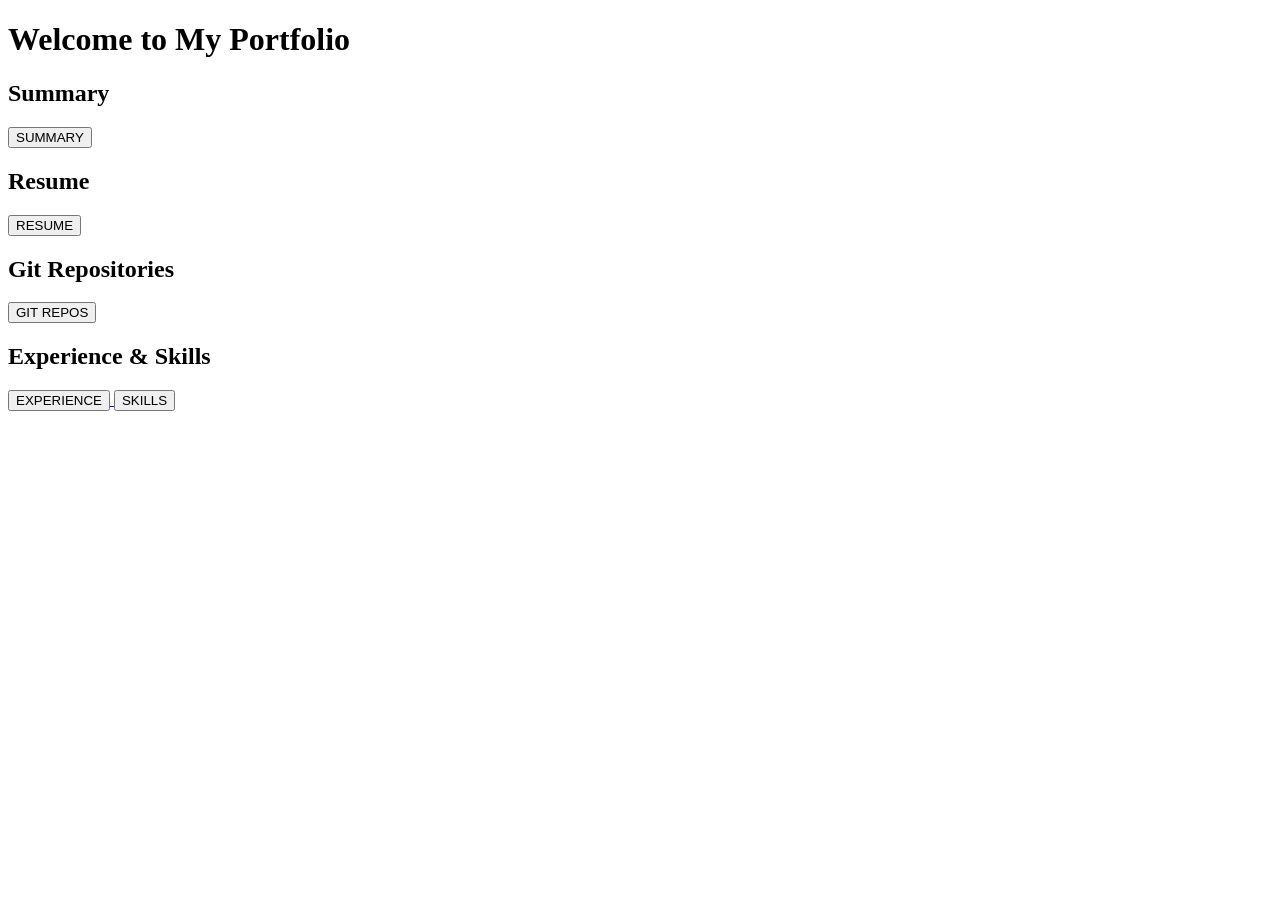
==== index.html @ b6433f0a "Add initial HTML structure for portfolio" ====
<!DOCTYPE html>
<html>
<head>
<title>My Portfolio</title>
<link rel="stylesheet" href="style.css">
</head>
<body>

<h1>Welcome to My Portfolio</h1>

<div class="container">

<div class="card">
<h2>Summary</h2>
<a href="summary.html">
<button>SUMMARY</button>
</a>
</div>

<div class="card">
<h2>Resume</h2>
<a href="resume.html">
<button>RESUME</button>
</a>
</div>

<div class="card">
<h2>Git Repositories</h2>
<a href="git.html">
<button>GIT REPOS</button>
</a>
</div>

<div class="card">
<h2>Experience & Skills</h2>
<a href="experience.html">
<button>EXPERIENCE</button>
</a>

<a href="skills.html">
<button>SKILLS</button>
</a>
</div>

</div>

</body>
</html>
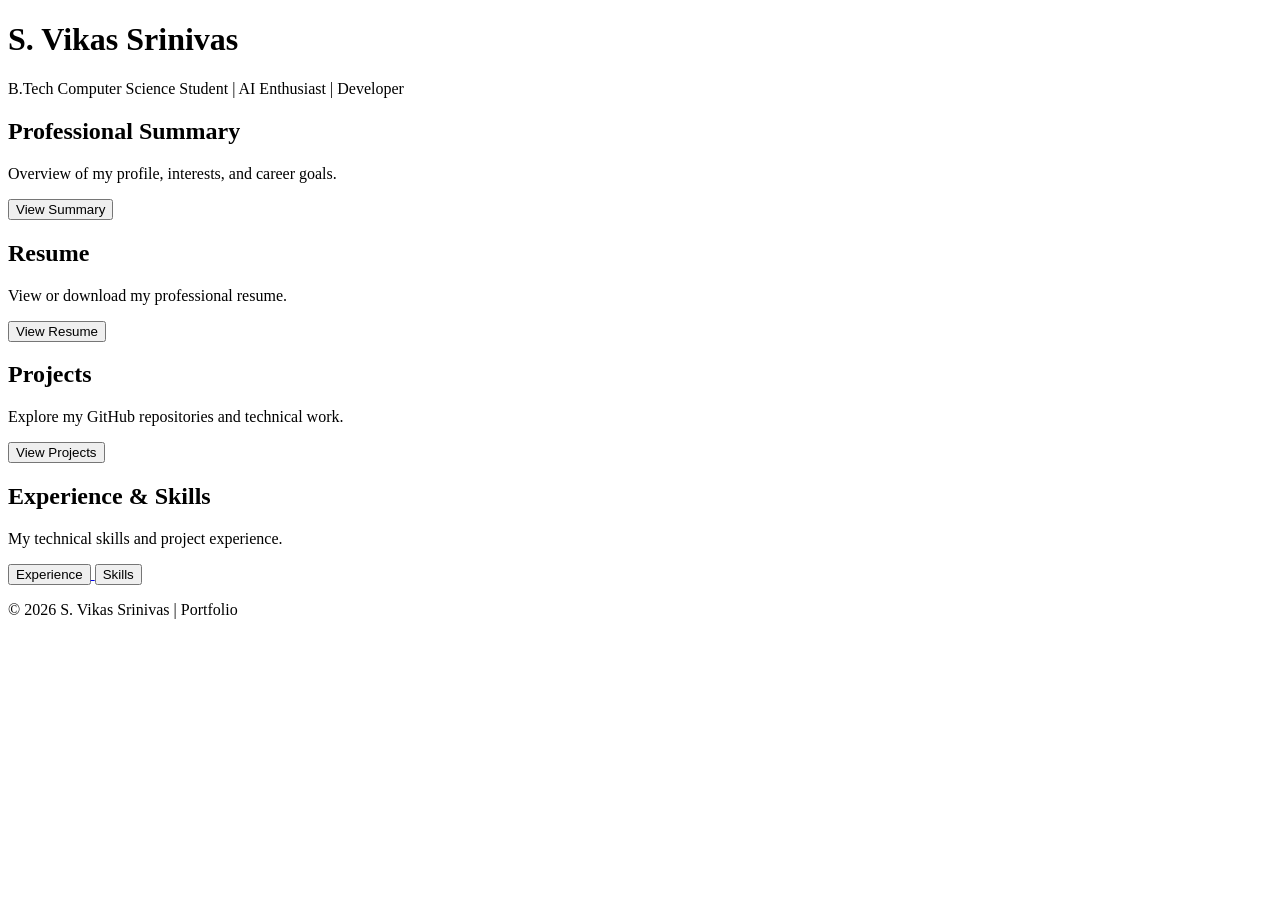
==== commit b78e66be: "Revise portfolio HTML structure and content Updated the portfolio layout and content." ====
--- a/index.html
+++ b/index.html
@@ -1,48 +1,61 @@
 <!DOCTYPE html>
 <html>
 <head>
-<title>My Portfolio</title>
+<title>Vikas Srinivas | Portfolio</title>
 <link rel="stylesheet" href="style.css">
 </head>
 <body>
 
-<h1>Welcome to My Portfolio</h1>
+<header>
+<h1>S. Vikas Srinivas</h1>
+<p>B.Tech Computer Science Student | AI Enthusiast | Developer</p>
+</header>
 
 <div class="container">
 
 <div class="card">
-<h2>Summary</h2>
+<h2>Professional Summary</h2>
+<p>Overview of my profile, interests, and career goals.</p>
 <a href="summary.html">
-<button>SUMMARY</button>
+<button>View Summary</button>
 </a>
 </div>
 
 <div class="card">
 <h2>Resume</h2>
+<p>View or download my professional resume.</p>
 <a href="resume.html">
-<button>RESUME</button>
+<button>View Resume</button>
 </a>
 </div>
 
 <div class="card">
-<h2>Git Repositories</h2>
+<h2>Projects</h2>
+<p>Explore my GitHub repositories and technical work.</p>
 <a href="git.html">
-<button>GIT REPOS</button>
+<button>View Projects</button>
 </a>
 </div>
 
 <div class="card">
 <h2>Experience & Skills</h2>
+<p>My technical skills and project experience.</p>
+
 <a href="experience.html">
-<button>EXPERIENCE</button>
+<button>Experience</button>
 </a>
 
 <a href="skills.html">
-<button>SKILLS</button>
+<button>Skills</button>
 </a>
+
 </div>
 
 </div>
 
+<footer>
+<p>© 2026 S. Vikas Srinivas | Portfolio</p>
+</footer>
+
 </body>
 </html>
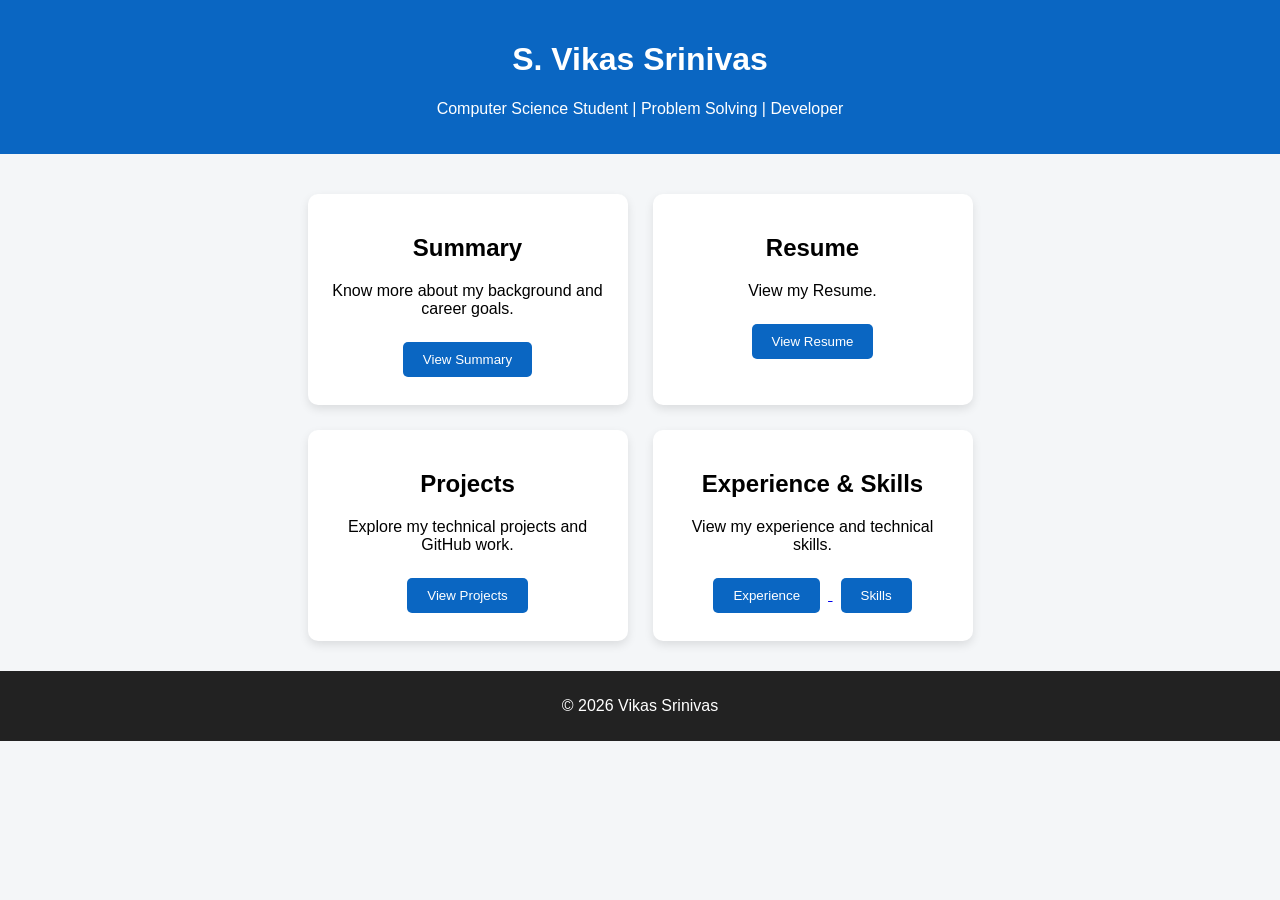
==== commit f8a9893d: "Refactor index.html for improved structure and styling" ====
--- a/index.html
+++ b/index.html
@@ -2,59 +2,63 @@
 <html>
 <head>
 <title>Vikas Srinivas | Portfolio</title>
+
+<!-- Google Font -->
+<link href="https://fonts.googleapis.com/css2?family=Poppins:wght@300;400;600&display=swap" rel="stylesheet">
+
 <link rel="stylesheet" href="style.css">
 </head>
 <body>
 
-<header>
+<header class="header">
 <h1>S. Vikas Srinivas</h1>
-<p>B.Tech Computer Science Student | AI Enthusiast | Developer</p>
+<p class="subtitle">Computer Science Student | Problem Solving | Developer</p>
 </header>
 
 <div class="container">
 
 <div class="card">
-<h2>Professional Summary</h2>
-<p>Overview of my profile, interests, and career goals.</p>
+<h2>Summary</h2>
+<p>Know more about my background and career goals.</p>
 <a href="summary.html">
-<button>View Summary</button>
+<button class="btn">View Summary</button>
 </a>
 </div>
 
 <div class="card">
 <h2>Resume</h2>
-<p>View or download my professional resume.</p>
+<p>View my Resume.</p>
 <a href="resume.html">
-<button>View Resume</button>
+<button class="btn">View Resume</button>
 </a>
 </div>
 
 <div class="card">
 <h2>Projects</h2>
-<p>Explore my GitHub repositories and technical work.</p>
+<p>Explore my technical projects and GitHub work.</p>
 <a href="git.html">
-<button>View Projects</button>
+<button class="btn">View Projects</button>
 </a>
 </div>
 
 <div class="card">
 <h2>Experience & Skills</h2>
-<p>My technical skills and project experience.</p>
+<p>View my experience and technical skills.</p>
 
 <a href="experience.html">
-<button>Experience</button>
+<button class="btn">Experience</button>
 </a>
 
 <a href="skills.html">
-<button>Skills</button>
+<button class="btn">Skills</button>
 </a>
 
 </div>
 
 </div>
 
-<footer>
-<p>© 2026 S. Vikas Srinivas | Portfolio</p>
+<footer class="footer">
+<p>© 2026 Vikas Srinivas</p>
 </footer>
 
 </body>
--- a/style.css
+++ b/style.css
@@ -0,0 +1,53 @@
+body {
+font-family: Arial, sans-serif;
+margin: 0;
+background-color: #f4f6f8;
+text-align: center;
+}
+
+header {
+background-color: #0a66c2;
+color: white;
+padding: 20px;
+}
+
+.container {
+display: grid;
+grid-template-columns: repeat(2, 320px);
+gap: 25px;
+justify-content: center;
+margin-top: 40px;
+}
+
+.card {
+background: white;
+padding: 20px;
+border-radius: 10px;
+box-shadow: 0px 4px 10px rgba(0,0,0,0.1);
+}
+
+.card:hover {
+transform: scale(1.03);
+transition: 0.3s;
+}
+
+button {
+background-color: #0a66c2;
+color: white;
+border: none;
+padding: 10px 20px;
+margin: 8px;
+border-radius: 5px;
+cursor: pointer;
+}
+
+button:hover {
+background-color: #004182;
+}
+
+footer {
+margin-top: 30px;
+padding: 10px;
+background-color: #222;
+color: white;
+}
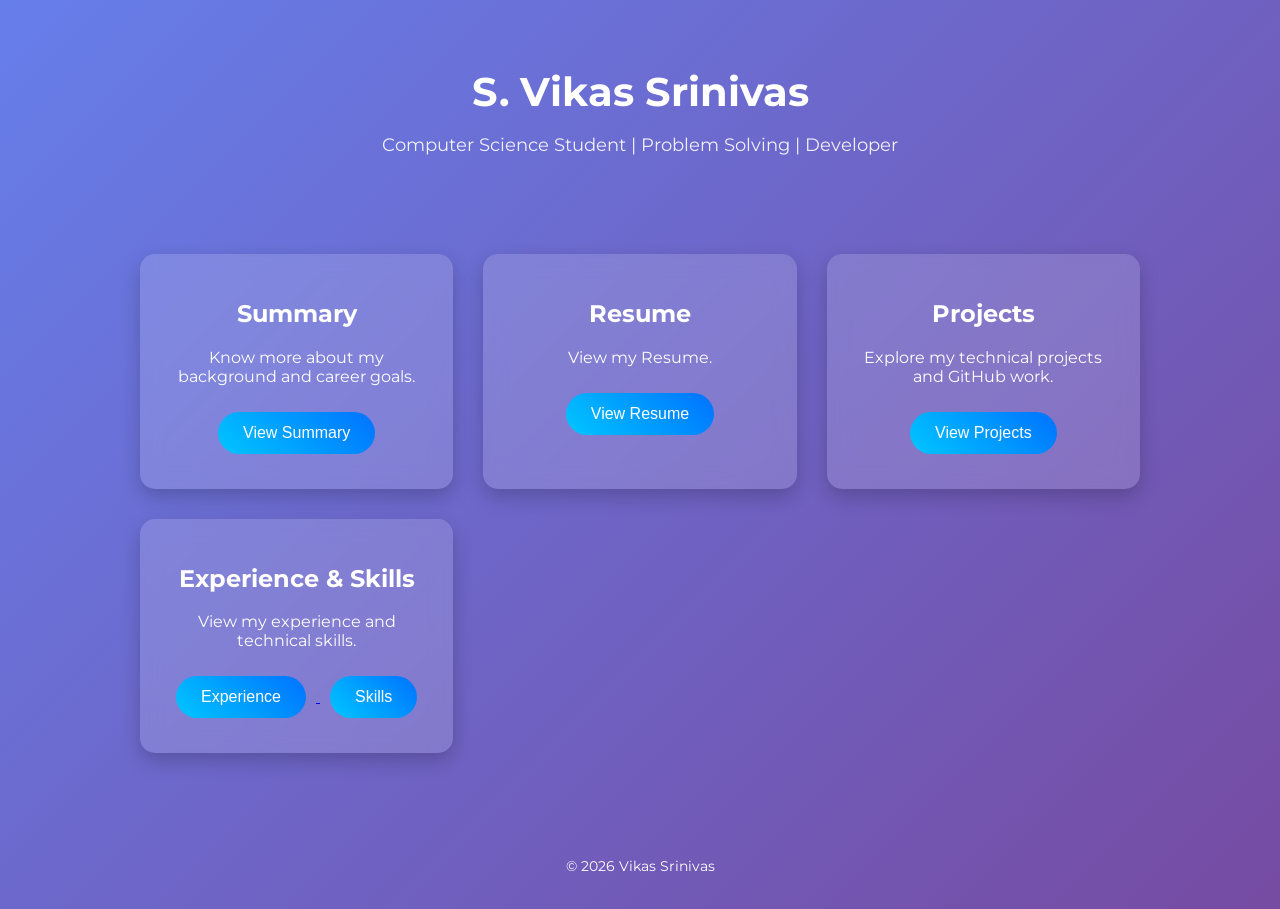
==== commit 7fed553b: "Change font to Montserrat in index.html Updated font from Poppins to Montserrat and adjusted HTML st" ====
--- a/index.html
+++ b/index.html
@@ -4,7 +4,7 @@
 <title>Vikas Srinivas | Portfolio</title>
 
 <!-- Google Font -->
-<link href="https://fonts.googleapis.com/css2?family=Poppins:wght@300;400;600&display=swap" rel="stylesheet">
+<link href="https://fonts.googleapis.com/css2?family=Montserrat:wght@300;400;600&display=swap" rel="stylesheet">
 
 <link rel="stylesheet" href="style.css">
 </head>
@@ -63,3 +63,4 @@
 
 </body>
 </html>
+
--- a/style.css
+++ b/style.css
@@ -1,53 +1,81 @@
+/* Modern font */
 body {
-font-family: Arial, sans-serif;
+font-family: 'Montserrat', sans-serif;
 margin: 0;
-background-color: #f4f6f8;
-text-align: center;
+padding: 0;
+background: linear-gradient(135deg, #667eea, #764ba2);
+color: #333;
 }
 
-header {
-background-color: #0a66c2;
+/* Header */
+.header {
+text-align: center;
+padding: 40px;
 color: white;
-padding: 20px;
 }
 
+.header h1 {
+font-size: 40px;
+margin-bottom: 10px;
+}
+
+.subtitle {
+font-size: 18px;
+opacity: 0.9;
+}
+
+/* Container grid */
 .container {
 display: grid;
-grid-template-columns: repeat(2, 320px);
-gap: 25px;
-justify-content: center;
-margin-top: 40px;
+grid-template-columns: repeat(auto-fit, minmax(300px, 1fr));
+gap: 30px;
+padding: 40px;
+max-width: 1000px;
+margin: auto;
 }
 
+/* Glass cards */
 .card {
-background: white;
-padding: 20px;
-border-radius: 10px;
-box-shadow: 0px 4px 10px rgba(0,0,0,0.1);
-}
-
-.card:hover {
-transform: scale(1.03);
+background: rgba(255, 255, 255, 0.15);
+backdrop-filter: blur(10px);
+border-radius: 15px;
+padding: 25px;
+text-align: center;
+color: white;
+box-shadow: 0 8px 20px rgba(0,0,0,0.2);
 transition: 0.3s;
 }
 
-button {
-background-color: #0a66c2;
-color: white;
-border: none;
-padding: 10px 20px;
-margin: 8px;
-border-radius: 5px;
-cursor: pointer;
+/* Hover animation */
+.card:hover {
+transform: translateY(-10px) scale(1.03);
+box-shadow: 0 15px 30px rgba(0,0,0,0.3);
 }
 
-button:hover {
-background-color: #004182;
+/* Buttons */
+.btn {
+background: linear-gradient(45deg, #00c6ff, #0072ff);
+border: none;
+padding: 12px 25px;
+margin: 10px;
+color: white;
+font-size: 16px;
+border-radius: 25px;
+cursor: pointer;
+transition: 0.3s;
 }
 
-footer {
+/* Button hover */
+.btn:hover {
+background: linear-gradient(45deg, #ff512f, #dd2476);
+transform: scale(1.05);
+}
+
+/* Footer */
+.footer {
+text-align: center;
+padding: 20px;
+color: white;
 margin-top: 30px;
-padding: 10px;
-background-color: #222;
-color: white;
+font-size: 14px;
 }
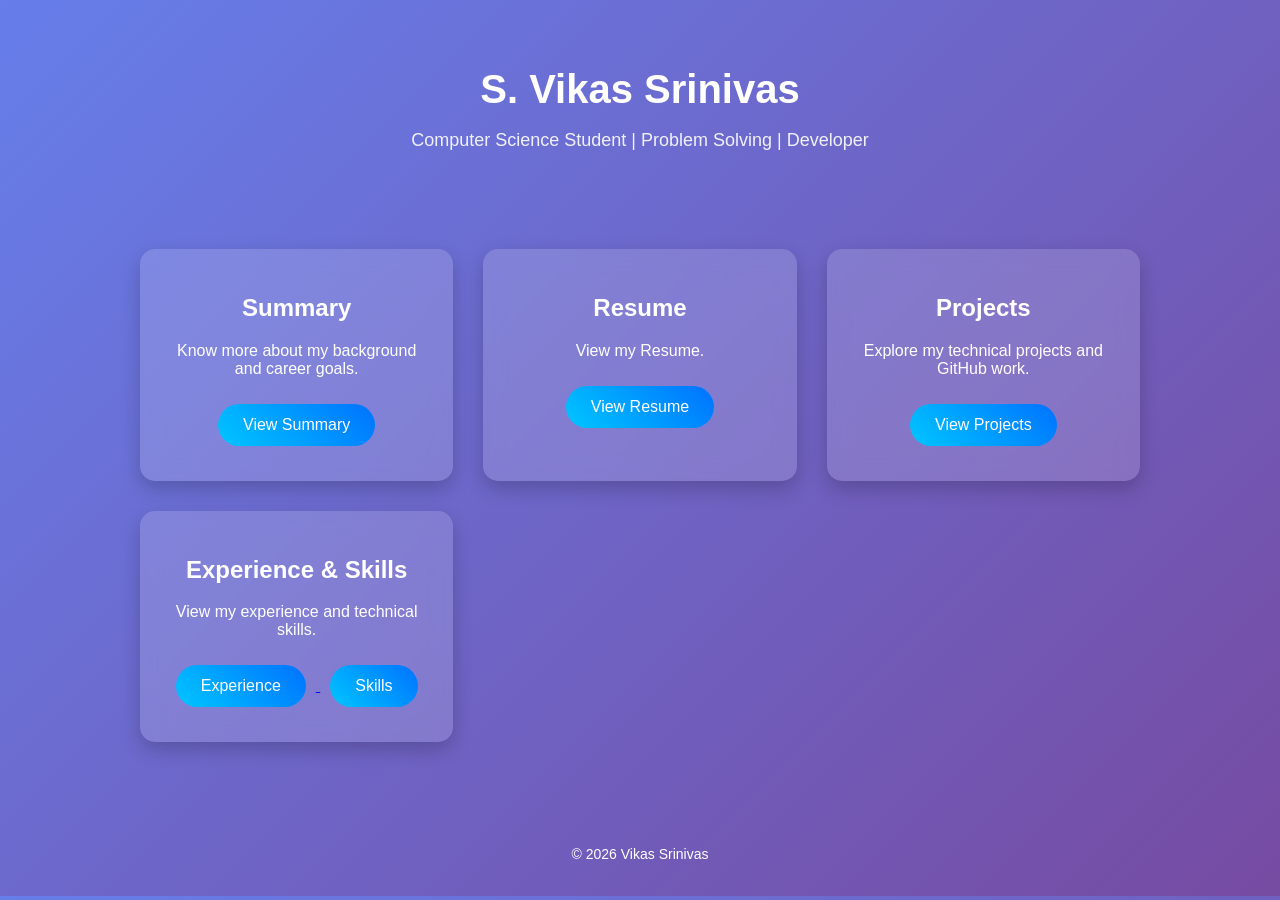
==== commit ed5ccd19: "Update font from Montserrat to Raleway in portfolio" ====
--- a/index.html
+++ b/index.html
@@ -4,7 +4,7 @@
 <title>Vikas Srinivas | Portfolio</title>
 
 <!-- Google Font -->
-<link href="https://fonts.googleapis.com/css2?family=Montserrat:wght@300;400;600&display=swap" rel="stylesheet">
+<link href="https://fonts.googleapis.com/css2?family=Raleway:wght@300;400;600&display=swap" rel="stylesheet">
 
 <link rel="stylesheet" href="style.css">
 </head>
@@ -64,3 +64,4 @@
 </body>
 </html>
 
+
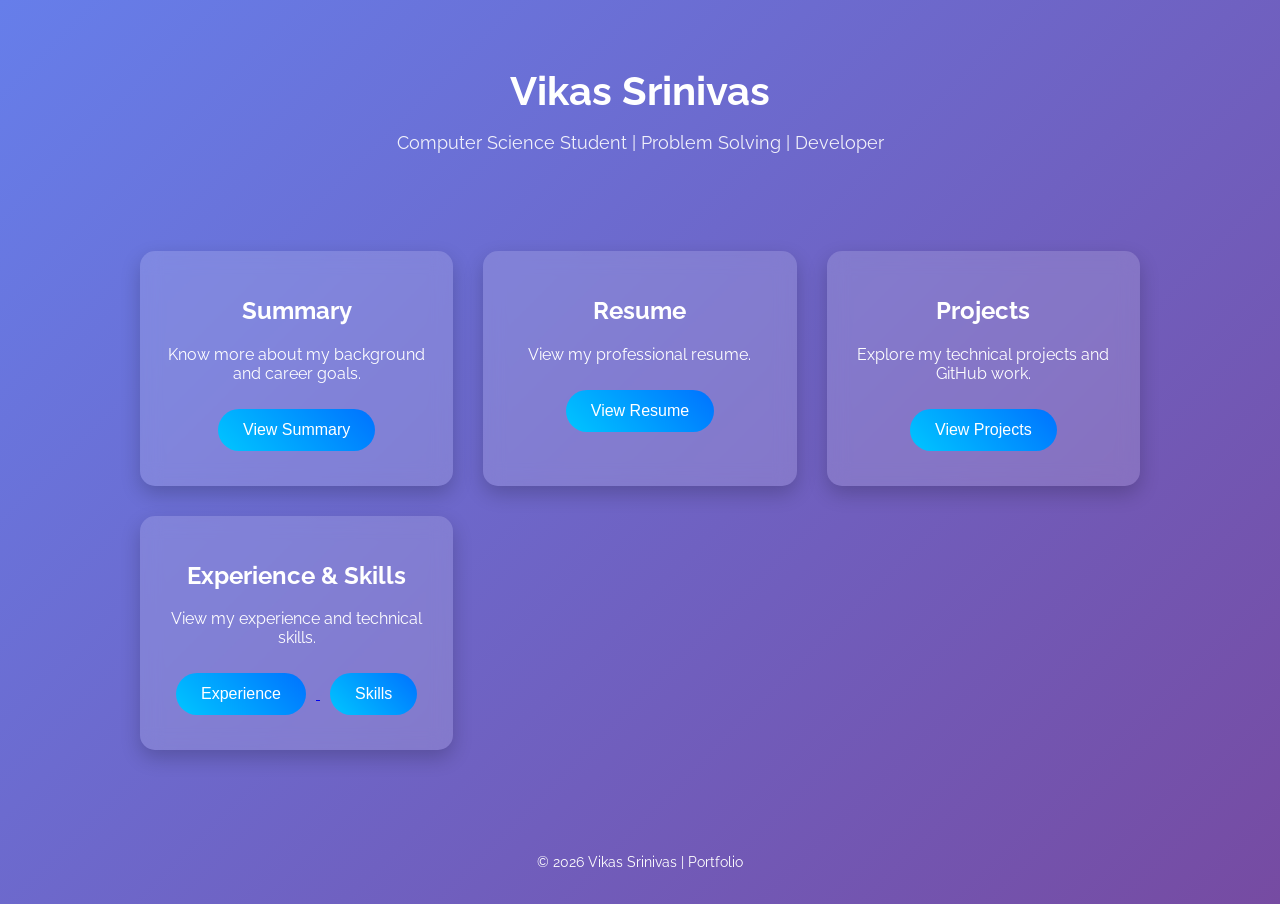
==== commit e9f6bf6f: "Refactor index.html for better structure and styles Updated HTML structure and improved formatting." ====
--- a/index.html
+++ b/index.html
@@ -1,49 +1,82 @@
 <!DOCTYPE html>
 <html>
 <head>
-<title>Vikas Srinivas | Portfolio</title>
 
-<!-- Google Font -->
-<link href="https://fonts.googleapis.com/css2?family=Raleway:wght@300;400;600&display=swap" rel="stylesheet">
+<title> Vikas Srinivas | Portfolio</title>
+
+<!-- Raleway Font -->
+<link href="https://fonts.googleapis.com/css2?family=Raleway:wght@300;400;500;600;700&display=swap" rel="stylesheet">
 
 <link rel="stylesheet" href="style.css">
+
 </head>
+
 <body>
 
 <header class="header">
-<h1>S. Vikas Srinivas</h1>
-<p class="subtitle">Computer Science Student | Problem Solving | Developer</p>
+
+<h1 class="name"> Vikas Srinivas</h1>
+
+<p class="subtitle">
+Computer Science Student | Problem Solving | Developer
+</p>
+
 </header>
 
-<div class="container">
+<main class="container">
 
 <div class="card">
+
 <h2>Summary</h2>
-<p>Know more about my background and career goals.</p>
+
+<p>
+Know more about my background and career goals.
+</p>
+
 <a href="summary.html">
 <button class="btn">View Summary</button>
 </a>
+
 </div>
 
+
 <div class="card">
+
 <h2>Resume</h2>
-<p>View my Resume.</p>
+
+<p>
+View my professional resume.
+</p>
+
 <a href="resume.html">
 <button class="btn">View Resume</button>
 </a>
+
 </div>
 
+
 <div class="card">
+
 <h2>Projects</h2>
-<p>Explore my technical projects and GitHub work.</p>
+
+<p>
+Explore my technical projects and GitHub work.
+</p>
+
 <a href="git.html">
 <button class="btn">View Projects</button>
 </a>
+
 </div>
 
+
 <div class="card">
+
 <h2>Experience & Skills</h2>
-<p>View my experience and technical skills.</p>
+
+<p>
+View my experience and technical skills.
+</p>
 
 <a href="experience.html">
 <button class="btn">Experience</button>
@@ -55,13 +88,14 @@
 
 </div>
 
-</div>
+</main>
+
 
 <footer class="footer">
-<p>© 2026 Vikas Srinivas</p>
+
+<p>© 2026  Vikas Srinivas | Portfolio</p>
+
 </footer>
 
 </body>
 </html>
-
-
--- a/style.css
+++ b/style.css
@@ -1,6 +1,6 @@
 /* Modern font */
 body {
-font-family: 'Montserrat', sans-serif;
+font-family: 'Raleway', sans-serif;
 margin: 0;
 padding: 0;
 background: linear-gradient(135deg, #667eea, #764ba2);
@@ -79,3 +79,4 @@
 margin-top: 30px;
 font-size: 14px;
 }
+
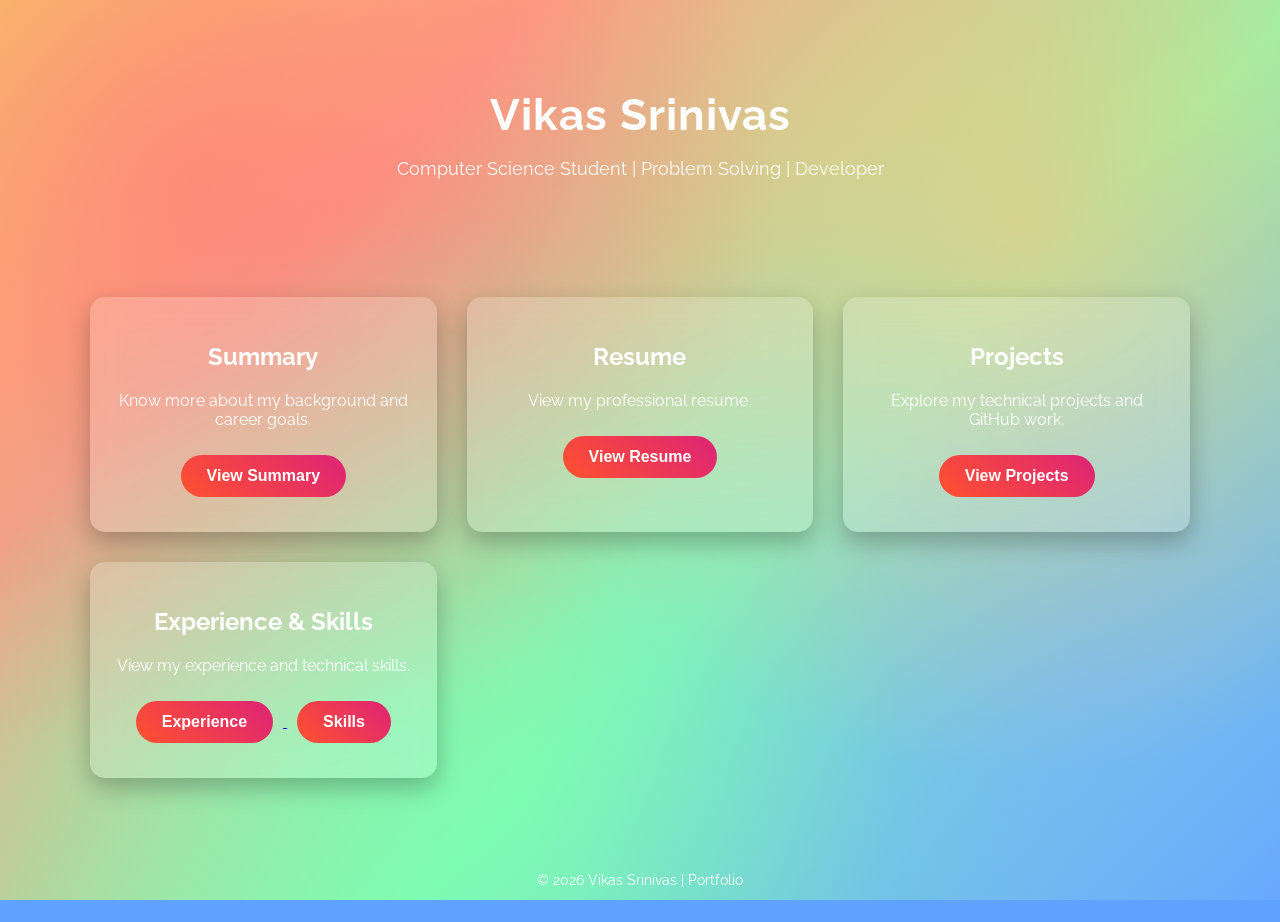
==== commit ce9a4183: "Fix HTML formatting and update font weights" ====
--- a/index.html
+++ b/index.html
@@ -5,9 +5,9 @@
 <title> Vikas Srinivas | Portfolio</title>
 
 <!-- Raleway Font -->
-<link href="https://fonts.googleapis.com/css2?family=Raleway:wght@300;400;500;600;700&display=swap" rel="stylesheet">
+<link href="https://fonts.googleapis.com/css2?family=Raleway:wght@300;400;600;700&display=swap" rel="stylesheet">
+<link rel="stylesheet" href="style.css">
 
-<link rel="stylesheet" href="style.css">
 
 </head>
 
@@ -99,3 +99,4 @@
 
 </body>
 </html>
+
--- a/style.css
+++ b/style.css
@@ -1,82 +1,116 @@
-/* Modern font */
+/* Global styling */
+
 body {
-font-family: 'Raleway', sans-serif;
-margin: 0;
-padding: 0;
-background: linear-gradient(135deg, #667eea, #764ba2);
-color: #333;
+    font-family: 'Raleway', sans-serif;
+    margin: 0;
+    padding: 0;
+
+    /* Aurora Mesh Gradient Background (Improved) */
+    background-color: #60a3ff; /* fallback */
+
+    background-image:
+        radial-gradient(circle at 15% 20%, rgba(255, 120, 120, 0.65) 0%, transparent 45%),
+        radial-gradient(circle at 80% 25%, rgba(255, 200, 120, 0.65) 0%, transparent 45%),
+        radial-gradient(circle at 30% 80%, rgba(120, 255, 180, 0.65) 0%, transparent 45%),
+        radial-gradient(circle at 85% 75%, rgba(120, 180, 255, 0.65) 0%, transparent 45%),
+        linear-gradient(135deg, #f6d365 0%, #fda085 25%, #84fab0 60%, #60a3ff 100%);
+
+    background-repeat: no-repeat;
+    background-attachment: fixed;
+    background-size: cover;
+
+    min-height: 100vh;
 }
 
+
 /* Header */
+
 .header {
-text-align: center;
-padding: 40px;
-color: white;
+    text-align: center;
+    padding: 60px 20px;
+    color: white;
 }
 
-.header h1 {
-font-size: 40px;
-margin-bottom: 10px;
+
+.name {
+    font-size: 44px;
+    font-weight: 700;
+    letter-spacing: 1px;
+    margin-bottom: 10px;
 }
 
+
 .subtitle {
-font-size: 18px;
-opacity: 0.9;
+    font-size: 18px;
+    font-weight: 400;
+    opacity: 0.95;
 }
 
-/* Container grid */
+
+/* Container */
+
 .container {
-display: grid;
-grid-template-columns: repeat(auto-fit, minmax(300px, 1fr));
-gap: 30px;
-padding: 40px;
-max-width: 1000px;
-margin: auto;
+    display: grid;
+    grid-template-columns: repeat(auto-fit, minmax(300px, 1fr));
+    gap: 30px;
+    padding: 40px;
+    max-width: 1100px;
+    margin: auto;
 }
 
-/* Glass cards */
+
+/* Cards */
+
 .card {
-background: rgba(255, 255, 255, 0.15);
-backdrop-filter: blur(10px);
-border-radius: 15px;
-padding: 25px;
-text-align: center;
-color: white;
-box-shadow: 0 8px 20px rgba(0,0,0,0.2);
-transition: 0.3s;
+    background: rgba(255,255,255,0.18);
+    border-radius: 15px;
+    padding: 25px;
+    text-align: center;
+    color: white;
+
+    box-shadow: 0 10px 25px rgba(0,0,0,0.25);
+
+    backdrop-filter: blur(14px);
+    -webkit-backdrop-filter: blur(14px); /* Safari support */
+
+    transition: transform 0.3s ease, box-shadow 0.3s ease;
 }
 
-/* Hover animation */
+
 .card:hover {
-transform: translateY(-10px) scale(1.03);
-box-shadow: 0 15px 30px rgba(0,0,0,0.3);
+    transform: translateY(-12px);
+    box-shadow: 0 20px 40px rgba(0,0,0,0.35);
 }
 
+
 /* Buttons */
+
 .btn {
-background: linear-gradient(45deg, #00c6ff, #0072ff);
-border: none;
-padding: 12px 25px;
-margin: 10px;
-color: white;
-font-size: 16px;
-border-radius: 25px;
-cursor: pointer;
-transition: 0.3s;
+    background: linear-gradient(45deg, #ff512f, #dd2476);
+    border: none;
+    padding: 12px 26px;
+    margin: 10px;
+    font-size: 16px;
+    font-weight: 600;
+    color: white;
+    border-radius: 30px;
+    cursor: pointer;
+    transition: all 0.3s ease;
 }
 
-/* Button hover */
+
 .btn:hover {
-background: linear-gradient(45deg, #ff512f, #dd2476);
-transform: scale(1.05);
+    background: linear-gradient(45deg, #11998e, #38ef7d);
+    transform: scale(1.07);
 }
 
+
 /* Footer */
+
 .footer {
-text-align: center;
-padding: 20px;
-color: white;
-margin-top: 30px;
-font-size: 14px;
+    text-align: center;
+    padding: 20px;
+    color: white;
+    font-size: 14px;
+    margin-top: 20px;
 }
-
